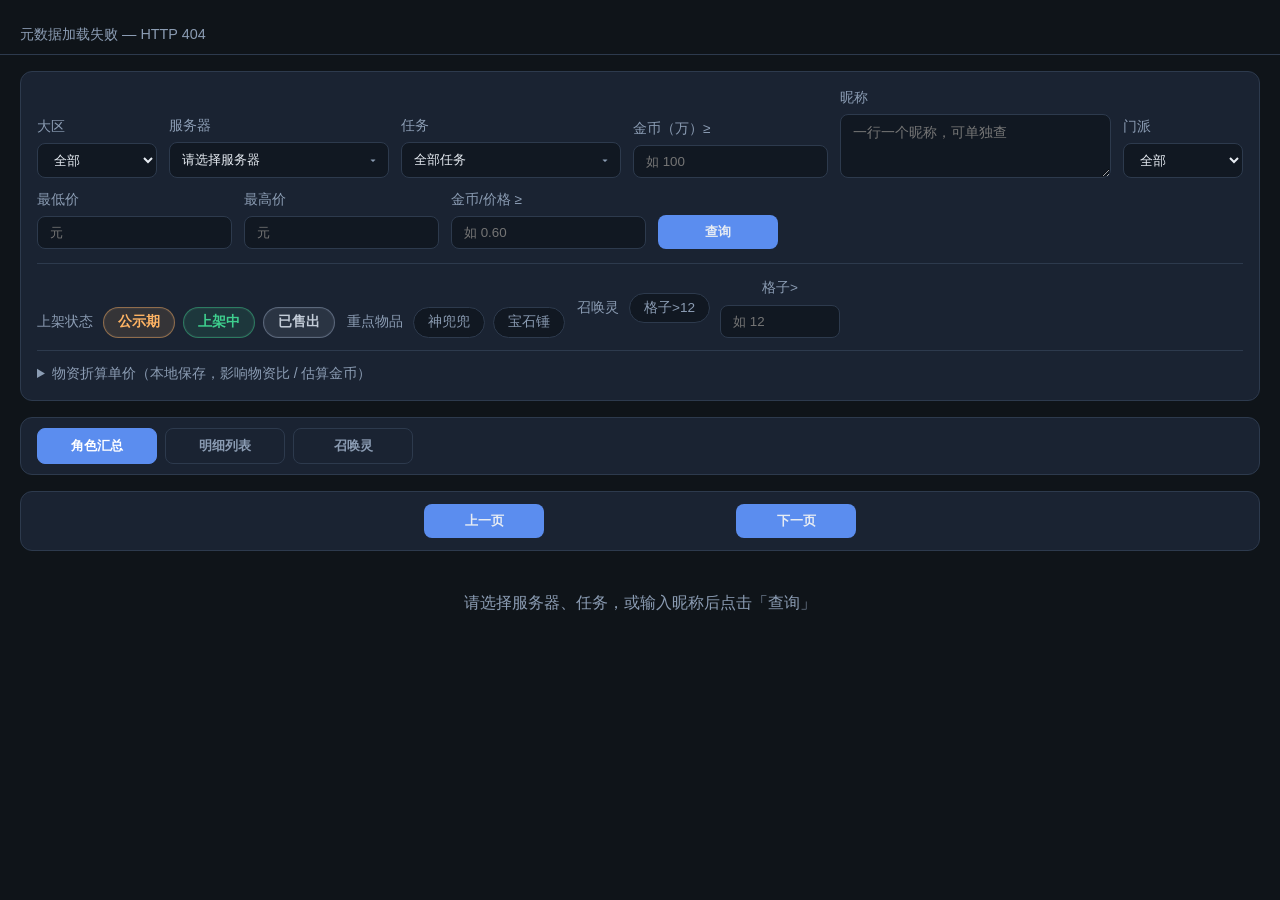
==== docs/index.html @ d7c96000 "feat: 昵称支持换行一次查多个 一行一个按或匹配，地址栏写成多个 name 参数。  Co-authored-by: Cursor <cursoragent@cursor.com>" ====
<!DOCTYPE html>
<html lang="zh-CN">
<head>
  <meta charset="UTF-8">
  <meta name="viewport" content="width=device-width, initial-scale=1.0, viewport-fit=cover">
  <meta name="mobile-web-app-capable" content="yes">
  <title>角色查询</title>
  <link rel="stylesheet" href="style.css">
  <script src="config.js"></script>
</head>
<body>
  <header class="header">
    <p id="meta">请选择服务器或任务，也可只输入昵称后查询。多个昵称换行。分享：<code>?task=任务key</code> 或 <code>?name=昵称</code></p>
  </header>

  <section class="filters card" id="filtersCard">
    <div class="filter-sheet-head mobile-only">
      <strong>筛选条件</strong>
      <button id="closeFilters" type="button" class="link-btn">完成</button>
    </div>
    <div class="row">
      <label>大区
        <select id="area">
          <option value="">全部</option>
        </select>
      </label>
      <label class="server-filter">
        服务器
        <div id="serverMulti" class="multiselect">
          <button
            id="serverMultiTrigger"
            type="button"
            class="multiselect-trigger"
            aria-haspopup="listbox"
            aria-expanded="false"
            aria-controls="serverList"
          >
            <span id="serverMultiLabel" class="multiselect-label">请选择服务器</span>
            <span class="multiselect-arrow" aria-hidden="true">▾</span>
          </button>
          <div id="serverMultiPanel" class="multiselect-panel" hidden>
            <div class="multiselect-search-wrap">
              <input
                id="serverSearch"
                type="search"
                class="multiselect-search"
                placeholder="搜索服务器（中文 / 拼音）"
                autocomplete="off"
                spellcheck="false"
                aria-label="搜索服务器"
              />
            </div>
            <div class="multiselect-toolbar">
              <button id="selectAllServers" type="button" class="link-btn">全选</button>
              <button id="clearServers" type="button" class="link-btn">清空</button>
            </div>
            <div id="serverList" class="multiselect-options" role="listbox" aria-multiselectable="true"></div>
          </div>
        </div>
      </label>
      <label class="server-filter">
        任务
        <div id="taskMulti" class="multiselect">
          <button
            id="taskMultiTrigger"
            type="button"
            class="multiselect-trigger"
            aria-haspopup="listbox"
            aria-expanded="false"
            aria-controls="taskList"
          >
            <span id="taskMultiLabel" class="multiselect-label">全部任务</span>
            <span class="multiselect-arrow" aria-hidden="true">▾</span>
          </button>
          <div id="taskMultiPanel" class="multiselect-panel" hidden>
            <div class="multiselect-toolbar">
              <button id="selectAllTasks" type="button" class="link-btn">全选</button>
              <button id="clearTasks" type="button" class="link-btn">清空</button>
            </div>
            <div id="taskList" class="multiselect-options" role="listbox" aria-multiselectable="true"></div>
          </div>
        </div>
      </label>
      <label>金币（万）≥<input id="goldMin" type="number" placeholder="如 100" step="1"></label>
      <label class="role-name-filter">昵称<textarea id="roleName" rows="2" placeholder="一行一个昵称，可单独查" autocomplete="off"></textarea></label>
      <label>门派
        <select id="school">
          <option value="">全部</option>
        </select>
      </label>
      <label>最低价<input id="priceMin" type="number" placeholder="元"></label>
      <label>最高价<input id="priceMax" type="number" placeholder="元"></label>
      <label>金币/价格 ≥<input id="ratioMin" type="number" placeholder="如 0.60" step="0.01" min="0"></label>
      <button id="searchBtn" type="button">查询</button>
    </div>
    <div class="row filter-chips-row">
      <div class="chip-group">
        <span class="chip-group-label">上架状态</span>
        <div class="chip-list" role="group" aria-label="上架状态">
          <button id="saleFairShow" type="button" class="chip chip-sale-fair" data-value="fair_show" aria-pressed="true">公示期</button>
          <button id="saleOnsale" type="button" class="chip chip-sale-onsale" data-value="onsale" aria-pressed="true">上架中</button>
          <button id="saleSold" type="button" class="chip chip-sale-sold" data-value="sold" aria-pressed="true">已售出</button>
        </div>
      </div>
      <div class="chip-group">
        <span class="chip-group-label">重点物品</span>
        <div class="chip-list" role="group" aria-label="重点物品">
          <button id="hasShendoudou" type="button" class="chip chip-item-shendoudou" aria-pressed="false">神兜兜</button>
          <button id="hasBaoshichui" type="button" class="chip chip-item-baoshichui" aria-pressed="false">宝石锤</button>
        </div>
      </div>
      <div class="chip-group">
        <span class="chip-group-label">召唤灵</span>
        <div class="chip-list" role="group" aria-label="宠物格子">
          <button id="petSlotGt12" type="button" class="chip chip-pet-slot" data-min="12" aria-pressed="false">格子&gt;12</button>
        </div>
        <label class="chip-inline-label">格子&gt;<input id="petSlotMin" type="number" placeholder="如 12" min="0" step="1"></label>
      </div>
    </div>
    <details class="material-prices" id="materialPricesPanel">
      <summary>物资折算单价（本地保存，影响物资比 / 估算金币）</summary>
      <div class="row material-prices-grid">
        <label>神兜兜（金币）<input id="priceShendoudou" type="number" min="0" step="1000"></label>
        <label>宝石锤（金币）<input id="priceBaoshichui" type="number" min="0" step="1000"></label>
        <label>金柳露（金币）<input id="priceJinliulu" type="number" min="0" step="1"></label>
        <label title="仓库物品中「{法宝名}·精华」，不含礼包">法宝·精华（金币）<input id="priceFabaoJinghua" type="number" min="0" step="1000"></label>
        <label>神兽（金币）<input id="priceShenshou" type="number" min="0" step="100000"></label>
        <label>纹饰（金币）<input id="priceWenshi" type="number" min="0" step="100"></label>
        <label>彩果（金币）<input id="priceCaiguo" type="number" min="0" step="100"></label>
        <label>召唤灵积分券（金币）<input id="pricePetTicket" type="number" min="0" step="100"></label>
        <label>定魂珠/金刚石（金币）<input id="priceDinghun" type="number" min="0" step="1000"></label>
        <label>中级符纸（金币）<input id="priceMidFushi" type="number" min="0" step="100"></label>
        <label>高级符纸（金币）<input id="priceHighFushi" type="number" min="0" step="100"></label>
        <label>物资比金柳露≥<input id="priceJinliuluMin" type="number" min="0" step="1" title="物资比中仅当金柳露数量达到该值才计入"></label>
        <button id="resetMaterialPrices" type="button" class="link-btn">恢复默认</button>
      </div>
    </details>
  </section>

  <section class="tabs card">
    <button class="tab active" data-tab="roles">角色汇总</button>
    <button class="tab" data-tab="details">明细列表</button>
    <button class="tab" data-tab="pets">召唤灵</button>
  </section>

  <section id="pagination" class="pagination card" hidden>
    <button id="prevPage" type="button">上一页</button>
    <span id="pageInfo"></span>
    <button id="nextPage" type="button">下一页</button>
  </section>

  <main>
    <div id="rolesPanel" class="panel active"></div>
    <div id="detailsPanel" class="panel"></div>
    <div id="petsPanel" class="panel"></div>
  </main>

  <div id="roleModal" class="modal" hidden>
    <div class="modal-backdrop" data-close></div>
    <div class="modal-dialog">
      <button class="modal-close" type="button" data-close aria-label="关闭">&times;</button>
      <div id="roleModalBody"></div>
    </div>
  </div>

  <div class="mobile-bar mobile-only">
    <button id="openFilters" type="button" class="mobile-bar-btn">筛选</button>
    <button id="searchBtnMobile" type="button" class="mobile-bar-btn primary">查询</button>
  </div>

  <script src="app.js"></script>
</body>
</html>
---- docs/style.css ----
:root {
  --bg: #0f1419;
  --card: #1a2332;
  --border: #2d3a4d;
  --text: #e7ecf3;
  --muted: #8b9cb3;
  --accent: #5b8def;
  --green: #3ecf8e;
}

* { box-sizing: border-box; }
body {
  margin: 0;
  font-family: -apple-system, BlinkMacSystemFont, "Segoe UI", sans-serif;
  background: var(--bg);
  color: var(--text);
  line-height: 1.5;
}

.header {
  padding: 24px 20px 8px;
  border-bottom: 1px solid var(--border);
}
.header h1 { margin: 0 0 6px; font-size: 1.4rem; }
.header p { margin: 0; color: var(--muted); font-size: 0.9rem; }
.muted { color: var(--muted); }

.card {
  margin: 16px 20px;
  padding: 16px;
  background: var(--card);
  border: 1px solid var(--border);
  border-radius: 12px;
}

.filters .row {
  display: flex;
  flex-wrap: wrap;
  gap: 12px;
  align-items: end;
}
.filters label {
  display: flex;
  flex-direction: column;
  gap: 6px;
  font-size: 0.85rem;
  color: var(--muted);
}
.filters input, .filters select, .filters textarea, button {
  padding: 8px 12px;
  border-radius: 8px;
  border: 1px solid var(--border);
  background: #111822;
  color: var(--text);
  min-width: 120px;
}
.filters textarea {
  min-width: 180px;
  min-height: 64px;
  resize: vertical;
  font: inherit;
  line-height: 1.4;
}
.role-name-filter {
  flex: 1 1 220px;
}
.server-filter {
  min-width: 180px;
  flex: 0 1 220px;
  position: relative;
}
.multiselect {
  position: relative;
}
.multiselect-trigger {
  width: 100%;
  min-width: 180px;
  display: flex;
  align-items: center;
  justify-content: space-between;
  gap: 8px;
  text-align: left;
  background: #111822;
  border: 1px solid var(--border);
  color: var(--text);
  font-weight: 500;
}
.multiselect-trigger[aria-expanded="true"] {
  border-color: var(--accent);
  box-shadow: 0 0 0 2px rgba(91, 141, 239, 0.2);
}
.multiselect-label {
  flex: 1;
  overflow: hidden;
  text-overflow: ellipsis;
  white-space: nowrap;
}
.multiselect-arrow {
  color: var(--muted);
  font-size: 0.75rem;
  flex-shrink: 0;
  transition: transform 0.15s ease;
}
.multiselect.open .multiselect-arrow {
  transform: rotate(180deg);
}
.multiselect-panel {
  position: absolute;
  top: calc(100% + 6px);
  left: 0;
  z-index: 30;
  min-width: 100%;
  width: max-content;
  max-width: min(360px, 90vw);
  background: var(--card);
  border: 1px solid var(--border);
  border-radius: 10px;
  box-shadow: 0 12px 32px rgba(0, 0, 0, 0.35);
  overflow: hidden;
}
.multiselect-search-wrap {
  padding: 8px 10px 0;
}
.multiselect-search {
  width: 100%;
  box-sizing: border-box;
  padding: 8px 10px;
  border-radius: 8px;
  border: 1px solid var(--border);
  background: #111822;
  color: var(--text);
  font-size: 0.9rem;
}
.multiselect-search:focus {
  outline: none;
  border-color: var(--accent);
  box-shadow: 0 0 0 2px rgba(91, 141, 239, 0.2);
}
.multiselect-search::placeholder {
  color: var(--muted);
}
.multiselect-option .option-main {
  display: flex;
  flex-direction: column;
  align-items: flex-start;
  gap: 2px;
  min-width: 0;
}
.multiselect-option .option-sub {
  font-size: 0.72rem;
  color: var(--muted);
  max-width: 100%;
  overflow: hidden;
  text-overflow: ellipsis;
  white-space: nowrap;
}
.multiselect-option mark.search-hit {
  background: rgba(91, 141, 239, 0.35);
  color: inherit;
  border-radius: 2px;
  padding: 0 1px;
}
.multiselect-empty {
  padding: 12px;
  text-align: center;
  color: var(--muted);
  font-size: 0.85rem;
}
.multiselect-toolbar {
  display: flex;
  gap: 10px;
  padding: 8px 12px;
  border-bottom: 1px solid var(--border);
  background: #111822;
}
.multiselect-options {
  display: flex;
  flex-direction: column;
  gap: 2px;
  max-height: 240px;
  overflow-y: auto;
  padding: 6px;
}
.multiselect-option {
  width: 100%;
  display: flex;
  align-items: center;
  justify-content: space-between;
  gap: 8px;
  padding: 8px 10px;
  border-radius: 8px;
  border: none;
  background: transparent;
  font-size: 0.88rem;
  color: var(--text);
  cursor: pointer;
  user-select: none;
  text-align: left;
  font-weight: 500;
}
.multiselect-option:hover {
  background: rgba(91, 141, 239, 0.12);
}
.multiselect-option.selected {
  background: rgba(91, 141, 239, 0.18);
  color: var(--accent);
}
.multiselect-check {
  opacity: 0;
  color: var(--accent);
  font-size: 0.82rem;
  flex-shrink: 0;
}
.multiselect-option.selected .multiselect-check {
  opacity: 1;
}
.link-btn {
  background: transparent;
  border: none;
  color: var(--accent);
  font-size: 0.78rem;
  font-weight: 500;
  padding: 0;
  min-width: auto;
}
.empty-hint {
  color: var(--muted);
  font-size: 0.85rem;
  padding: 10px 12px;
}
.sale-tag {
  display: inline-block;
  padding: 2px 8px;
  border-radius: 999px;
  font-size: 0.78rem;
  font-weight: 600;
  white-space: nowrap;
}
.sale-tag.fair_show {
  color: #ffb464;
  background: rgba(255, 180, 100, 0.15);
}
.sale-tag.onsale {
  color: #3ecf8e;
  background: rgba(62, 207, 142, 0.15);
}
.sale-tag.reviewing {
  color: #78c8ff;
  background: rgba(120, 200, 255, 0.15);
}
.sale-tag.sold {
  color: #9aa7b8;
  background: rgba(139, 156, 179, 0.16);
}
.sale-tag.unknown {
  color: var(--muted);
  background: rgba(139, 156, 179, 0.12);
}
.sale-time {
  font-size: 0.82rem;
  color: var(--muted);
  white-space: nowrap;
}
.sale-time.is-fair {
  color: #ffb464;
}
.sale-time.is-sold {
  color: #9aa7b8;
}
.sale-time.is-countdown {
  display: inline-block;
  padding: 2px 8px;
  border-radius: 999px;
  font-weight: 700;
  color: #3d2208;
  background: linear-gradient(135deg, #ffd48a, #ffb464);
}
.roles-table td.shenshou,
.detail-table td.shenshou { color: #f5c842; font-weight: 700; }
.shenshou-tag {
  display: inline-block;
  padding: 1px 6px;
  border-radius: 999px;
  font-size: 0.7rem;
  font-weight: 700;
  color: #1a1206;
  background: linear-gradient(135deg, #ffd76a, #f5b942);
}

.task-cell { min-width: 88px; }
.task-tags {
  display: flex;
  flex-wrap: wrap;
  gap: 4px;
}
.task-tag {
  display: inline-block;
  padding: 1px 6px;
  border-radius: 999px;
  font-size: 0.7rem;
  line-height: 1.4;
  color: #c5d8ff;
  background: rgba(91, 141, 239, 0.2);
  border: 1px solid rgba(91, 141, 239, 0.28);
}

.filter-chips-row {
  margin-top: 14px;
  padding-top: 14px;
  border-top: 1px solid var(--border);
  align-items: center;
  gap: 20px 28px;
}
.chip-group {
  display: flex;
  align-items: center;
  gap: 10px;
  flex-wrap: wrap;
}
.chip-group-label {
  color: var(--muted);
  font-size: 0.85rem;
  white-space: nowrap;
}
.chip-list {
  display: flex;
  gap: 8px;
  flex-wrap: wrap;
}
.chip {
  padding: 6px 14px;
  border-radius: 999px;
  border: 1px solid var(--border);
  background: #111822;
  color: var(--muted);
  font-size: 0.85rem;
  font-weight: 500;
  min-width: auto;
  line-height: 1.2;
  transition: background 0.15s ease, border-color 0.15s ease, color 0.15s ease, box-shadow 0.15s ease;
}
.chip:hover {
  opacity: 1;
  border-color: rgba(91, 141, 239, 0.45);
  color: var(--text);
}
.chip[aria-pressed="true"] {
  font-weight: 600;
  box-shadow: 0 0 0 1px rgba(255, 255, 255, 0.04) inset;
}
.chip-sale-fair[aria-pressed="true"] {
  color: #ffb464;
  border-color: rgba(255, 180, 100, 0.45);
  background: rgba(255, 180, 100, 0.12);
}
.chip-sale-onsale[aria-pressed="true"] {
  color: #3ecf8e;
  border-color: rgba(62, 207, 142, 0.45);
  background: rgba(62, 207, 142, 0.12);
}
.chip-sale-sold[aria-pressed="true"] {
  color: #c3ccd8;
  border-color: rgba(139, 156, 179, 0.5);
  background: rgba(139, 156, 179, 0.14);
}
.chip-item-shendoudou[aria-pressed="true"] {
  color: #ff8cc8;
  border-color: rgba(255, 120, 180, 0.45);
  background: rgba(255, 120, 180, 0.12);
}
.chip-item-baoshichui[aria-pressed="true"] {
  color: #78c8ff;
  border-color: rgba(120, 200, 255, 0.45);
  background: rgba(120, 200, 255, 0.12);
}

.chip-pet-slot[aria-pressed="true"] {
  color: #8cdc9f;
  border-color: rgba(140, 220, 160, 0.45);
  background: rgba(140, 220, 160, 0.12);
}

.chip-inline-label {
  display: inline-flex;
  align-items: center;
  gap: 0.35rem;
  font-size: 0.875rem;
  color: var(--muted);
}

.chip-inline-label input {
  width: 4.5rem;
}

.material-prices {
  margin-top: 0.75rem;
  padding-top: 0.75rem;
  border-top: 1px solid var(--border);
}

.material-prices summary {
  cursor: pointer;
  font-size: 0.875rem;
  color: var(--muted);
  user-select: none;
}

.material-prices-grid {
  margin-top: 0.75rem;
  flex-wrap: wrap;
  gap: 0.75rem 1rem;
}

.material-prices-grid label {
  min-width: 10rem;
}

.key-stats {
  padding: 14px 16px;
}
.key-stats-title {
  color: var(--muted);
  font-size: 0.85rem;
  margin-bottom: 10px;
}
.key-stats-grid {
  display: grid;
  grid-template-columns: repeat(auto-fit, minmax(140px, 1fr));
  gap: 12px;
}
.key-stat {
  background: #111822;
  border: 1px solid var(--border);
  border-radius: 10px;
  padding: 12px 14px;
}
.key-stat-label { color: var(--muted); font-size: 0.82rem; }
.key-stat-value { font-size: 1.3rem; font-weight: 700; margin-top: 4px; }
.key-stat-sub { color: var(--muted); font-size: 0.8rem; margin-top: 2px; }
.key-stat.shendoudou { border-color: rgba(255, 120, 180, 0.35); }
.key-stat.shendoudou .key-stat-value { color: #ff8cc8; }
.key-stat.baoshichui { border-color: rgba(120, 200, 255, 0.35); }
.key-stat.baoshichui .key-stat-value { color: #78c8ff; }
.key-stat.jinliulu { border-color: rgba(140, 220, 160, 0.35); }
.key-stat.jinliulu .key-stat-value { color: #8cdc9f; }
.key-stat.jinghua { border-color: rgba(200, 160, 255, 0.35); }
.key-stat.jinghua .key-stat-value { color: #c8a0ff; }
.key-stat.wuse-shi { border-color: rgba(255, 180, 100, 0.35); }
.key-stat.wuse-shi .key-stat-value { color: #ffb464; }
.tag.key-item.shendoudou { color: #ff8cc8; border-color: rgba(255, 120, 180, 0.35); }
.tag.key-item.baoshichui { color: #78c8ff; border-color: rgba(120, 200, 255, 0.35); }
.tag.key-item.wenshi { color: #e8c36a; border-color: rgba(232, 195, 106, 0.35); }
.tag.key-item.caiguo { color: #ff8a7a; border-color: rgba(255, 138, 122, 0.35); }
.tag.key-item.pet-ticket { color: #7ec8ff; border-color: rgba(126, 200, 255, 0.35); }
.tag.key-item.dinghun { color: #d4b4ff; border-color: rgba(212, 180, 255, 0.35); }
.tag.key-item.mid-fushi { color: #9ad0c6; border-color: rgba(154, 208, 198, 0.35); }
.tag.key-item.high-fushi { color: #f0c27a; border-color: rgba(240, 194, 122, 0.35); }
button {
  cursor: pointer;
  background: var(--accent);
  border: none;
  font-weight: 600;
}
button:hover { opacity: 0.9; }
.multiselect-trigger {
  background: #111822;
  border: 1px solid var(--border);
  font-weight: 500;
}
.multiselect-trigger:hover { opacity: 1; background: #151d28; }
.multiselect-option {
  background: transparent;
  border: none;
  font-weight: 500;
}
.multiselect-option:hover { opacity: 1; }
.chip {
  background: #111822;
  border: 1px solid var(--border);
  font-weight: 500;
}
.chip:hover { opacity: 1; }

.tabs { display: flex; gap: 8px; padding: 10px 16px; }
.tab {
  background: transparent;
  border: 1px solid var(--border);
  color: var(--muted);
}
.tab.active {
  background: var(--accent);
  color: #fff;
  border-color: var(--accent);
}

.panel { display: none; padding: 0 20px 40px; }
.panel.active { display: block; }

.table-wrap {
  overflow-x: auto;
  border: 1px solid var(--border);
  border-radius: 12px;
  background: var(--card);
}

table {
  width: 100%;
  border-collapse: collapse;
  table-layout: fixed;
  font-size: 0.88rem;
}
th, td {
  border-bottom: 1px solid var(--border);
  padding: 10px 10px;
  text-align: left;
  vertical-align: middle;
  overflow: hidden;
  text-overflow: ellipsis;
}
th { color: var(--muted); font-weight: 600; position: sticky; top: 0; background: var(--card); z-index: 1; white-space: nowrap; }
td { white-space: nowrap; }
th.sortable {
  cursor: pointer;
  user-select: none;
  color: var(--text);
  overflow: visible;
}
th.sortable:hover { color: var(--accent); }
th.sortable .sort-arrow {
  display: inline-block;
  margin-left: 4px;
  color: var(--muted);
  font-size: 0.72rem;
  opacity: 0.55;
  vertical-align: middle;
}
th.sortable:hover .sort-arrow { opacity: 0.85; }
th.sortable .sort-arrow.active {
  color: var(--accent);
  opacity: 1;
  font-weight: 700;
}
tr:hover td { background: rgba(91, 141, 239, 0.08); }

.roles-list { display: flex; flex-direction: column; gap: 12px; }

.list-summary {
  background: var(--card);
  border: 1px solid var(--border);
  border-radius: 12px;
  padding: 12px 14px;
}
.list-summary-title {
  color: var(--muted);
  font-size: 0.85rem;
  margin-bottom: 10px;
}
.list-summary-grid {
  display: grid;
  grid-template-columns: repeat(auto-fit, minmax(120px, 1fr));
  gap: 8px;
}
.list-summary-item {
  background: #111822;
  border: 1px solid var(--border);
  border-radius: 8px;
  padding: 8px 10px;
  display: flex;
  flex-direction: column;
  gap: 2px;
}
.list-summary-item .label { color: var(--muted); font-size: 0.78rem; }
.list-summary-item .value { font-size: 1.15rem; font-weight: 700; font-variant-numeric: tabular-nums; }
.list-summary-item .sub { color: var(--muted); font-size: 0.72rem; }
.list-summary-item.shendoudou .value { color: #ff8cc8; }
.list-summary-item.baoshichui .value { color: #78c8ff; }
.list-summary-item.jinliulu .value { color: #8cdc9f; }
.list-summary-item.jinghua .value { color: #c8a0ff; }
.list-summary-item.wuse-shi .value { color: #ffb464; }
.list-summary-item.wenshi .value { color: #e8c36a; }
.list-summary-item.caiguo .value { color: #ff8a7a; }
.list-summary-item.pet-ticket .value { color: #7ec8ff; }
.list-summary-item.dinghun .value { color: #d4b4ff; }
.list-summary-item.mid-fushi .value { color: #9ad0c6; }
.list-summary-item.high-fushi .value { color: #f0c27a; }

.roles-table { min-width: 2280px; table-layout: auto; }
.roles-table td.exp { color: #9ad0ff; font-variant-numeric: tabular-nums; }
.roles-table th.col-boost,
.roles-table td.col-boost { min-width: 132px; }
.boost-bars { display: flex; flex-direction: column; gap: 6px; }
.boost-bars.detail-boost { margin-top: 8px; max-width: 360px; }
.boost-bar {
  display: flex;
  align-items: center;
  gap: 6px;
  font-size: 0.72rem;
  color: var(--muted);
}
.boost-label { width: 2.2em; flex: 0 0 auto; }
.boost-track {
  flex: 1;
  height: 7px;
  border-radius: 99px;
  background: #111822;
  overflow: hidden;
  min-width: 56px;
}
.boost-fill {
  display: block;
  height: 100%;
  border-radius: 99px;
  background: linear-gradient(90deg, #5b8def, #7ec8ff);
}
.boost-fill.done { background: linear-gradient(90deg, #2f9e6a, #3ecf8e); }
.boost-pct { width: 2.4em; text-align: right; font-variant-numeric: tabular-nums; }
.roles-table td.name { font-weight: 600; white-space: normal; word-break: break-all; }
.roles-table th.num,
.roles-table td.num { text-align: right; font-variant-numeric: tabular-nums; }
.roles-table th.col-material-gold,
.roles-table td.col-material-gold {
  min-width: 180px;
  width: 180px;
  overflow: visible;
  text-overflow: clip;
  white-space: nowrap;
}
.roles-table th.col-material-ratio,
.roles-table td.col-material-ratio {
  min-width: 96px;
  overflow: visible;
  text-overflow: clip;
  white-space: nowrap;
}
.roles-table td.col-material-bump {
  color: #9ad0c6;
  font-weight: 600;
}
.roles-table td.price { color: var(--green); font-weight: 600; }
.roles-table td.gold { color: #f5c842; }
.roles-table td.xianyu { color: #7ec8ff; font-weight: 600; }
.roles-table td.freeze { color: #ff9f6b; }
.roles-table td.ratio { color: var(--accent); font-weight: 700; }
.roles-table td.material-gold { color: #ffd166; font-weight: 600; }
.roles-table td.item-jinliulu { color: #8cdc9f; }
.roles-table td.item-jinghua { color: #c8a0ff; }
.roles-table td.item-wuse-shi { color: #ffb464; }
.role-row { cursor: pointer; }
.role-row:focus { outline: 2px solid var(--accent); outline-offset: -2px; }

.data-table { min-width: 960px; }

.card-tags { display: flex; gap: 8px; flex-wrap: wrap; margin-bottom: 8px; }
.tag {
  display: inline-block;
  padding: 2px 8px;
  border-radius: 999px;
  font-size: 0.75rem;
  background: #111822;
  border: 1px solid var(--border);
  color: var(--muted);
}
.tag.gold { color: #f5c842; border-color: rgba(245, 200, 66, 0.35); }

.modal[hidden] { display: none; }
.modal {
  position: fixed;
  inset: 0;
  z-index: 100;
  display: flex;
  align-items: flex-start;
  justify-content: center;
  padding: 24px 16px;
  overflow-y: auto;
}
.modal-backdrop {
  position: fixed;
  inset: 0;
  background: rgba(0, 0, 0, 0.65);
}
.modal-dialog {
  position: relative;
  width: min(960px, 100%);
  margin: 0 auto 40px;
  background: var(--card);
  border: 1px solid var(--border);
  border-radius: 14px;
  padding: 20px 20px 24px;
  max-height: none;
}
.modal-close {
  position: absolute;
  top: 12px;
  right: 12px;
  width: 36px;
  height: 36px;
  padding: 0;
  min-width: 0;
  border-radius: 8px;
  background: #111822;
  border: 1px solid var(--border);
  color: var(--muted);
  font-size: 1.4rem;
  line-height: 1;
}
body.modal-open { overflow: hidden; }

.detail-header { padding-right: 40px; margin-bottom: 16px; }
.detail-header h2 { margin: 0 0 6px; font-size: 1.25rem; }
.detail-header .price { color: var(--green); font-size: 1.5rem; font-weight: 700; margin-bottom: 6px; }
.detail-header .sub { color: var(--muted); font-size: 0.88rem; }
.detail-header .official-link {
  display: inline-flex;
  align-items: center;
  gap: 4px;
  margin-top: 10px;
  padding: 6px 14px;
  border-radius: 8px;
  background: var(--green, #2fae6b);
  color: #fff;
  font-size: 0.85rem;
  font-weight: 600;
  text-decoration: none;
}
.detail-header .official-link:hover { filter: brightness(1.08); }

.detail-stats {
  display: grid;
  grid-template-columns: repeat(auto-fill, minmax(100px, 1fr));
  gap: 8px;
  margin-bottom: 16px;
}
.stat-item {
  background: #111822;
  border: 1px solid var(--border);
  border-radius: 8px;
  padding: 8px 10px;
}
.stat-item .label { color: var(--muted); font-size: 0.75rem; }
.stat-item .value { font-weight: 600; font-size: 0.95rem; }

.detail-section { margin-top: 18px; }
.detail-section h3 {
  margin: 0 0 10px;
  font-size: 0.95rem;
  color: var(--accent);
  border-bottom: 1px solid var(--border);
  padding-bottom: 6px;
}
.detail-section .subgroup {
  margin-bottom: 12px;
}
.detail-section .subgroup-title {
  color: var(--muted);
  font-size: 0.82rem;
  margin-bottom: 6px;
}
.detail-table { width: 100%; font-size: 0.85rem; }
.detail-table th { position: static; background: transparent; }
.detail-table td { word-break: break-word; }

.empty { color: var(--muted); padding: 24px; text-align: center; }

.pagination {
  display: flex;
  align-items: center;
  justify-content: center;
  gap: 16px;
  padding: 12px 16px;
}
.pagination button:disabled {
  opacity: 0.45;
  cursor: not-allowed;
}
#pageInfo {
  color: var(--muted);
  font-size: 0.9rem;
  min-width: 160px;
  text-align: center;
}

.mobile-only { display: none !important; }

@media (max-width: 768px) {
  .mobile-only { display: flex !important; }
  .filter-sheet-head.mobile-only {
    display: flex !important;
    align-items: center;
    justify-content: space-between;
    position: sticky;
    top: 0;
    z-index: 1;
    margin: -12px -12px 12px;
    padding: 12px;
    background: var(--card);
  }
  .filter-sheet-head .link-btn {
    min-height: 44px;
    min-width: 64px;
  }
  .desktop-only { display: none !important; }

  body {
    display: flex;
    flex-direction: column;
    min-height: 100%;
    padding-bottom: calc(68px + env(safe-area-inset-bottom));
  }
  html { height: 100%; }
  body.filters-open,
  body.modal-open { overflow: hidden; }

  .header {
    padding: 12px 12px 8px;
  }
  .header p {
    font-size: 0.82rem;
    line-height: 1.4;
  }
  .card {
    margin: 10px 12px;
    padding: 12px;
    border-radius: 10px;
  }

  .filters.card {
    display: none;
    position: fixed;
    inset: 0;
    z-index: 80;
    margin: 0;
    border-radius: 0;
    overflow: auto;
    overscroll-behavior: contain;
    padding: 12px 12px calc(88px + env(safe-area-inset-bottom));
  }
  .filters.card.is-open { display: block; }
  .filters .row {
    flex-direction: column;
    align-items: stretch;
    gap: 10px;
  }
  .filters label {
    font-size: 0.8rem;
  }
  .filters input,
  .filters select,
  .filters textarea,
  .multiselect-trigger,
  .multiselect-search {
    min-width: 0;
    width: 100%;
    font-size: 16px;
    min-height: 44px;
  }
  .filters textarea { min-height: 72px; }
  .filters #searchBtn { display: none; }
  .server-filter {
    min-width: 0;
    flex: none;
  }
  .multiselect-panel {
    position: fixed;
    inset: 12vh 0 0;
    top: 12vh;
    left: 0;
    width: 100%;
    max-width: none;
    min-width: 0;
    border-radius: 16px 16px 0 0;
    z-index: 90;
    box-shadow: 0 -8px 32px rgba(0, 0, 0, 0.45);
  }
  .multiselect-options {
    max-height: calc(88vh - 140px);
  }
  .multiselect-option {
    min-height: 44px;
    font-size: 1rem;
  }
  .filter-chips-row {
    flex-direction: column;
    align-items: stretch;
    gap: 12px;
  }
  .chip {
    min-height: 36px;
    padding: 8px 14px;
  }
  .chip-inline-label input {
    width: 5.5rem;
    font-size: 16px;
    min-height: 36px;
  }

  .tabs {
    position: sticky;
    top: 0;
    z-index: 6;
    margin: 10px 12px;
    padding: 6px;
    gap: 6px;
  }
  .tab {
    flex: 1;
    min-width: 0;
    min-height: 40px;
    padding: 8px 6px;
    font-size: 0.85rem;
  }

  main { order: 5; }
  .pagination {
    order: 10;
    margin: 10px 12px;
    gap: 10px;
  }
  .pagination button {
    min-width: 0;
    flex: 1;
    min-height: 40px;
    font-size: 16px;
  }
  #pageInfo {
    min-width: 0;
    flex: 1.4;
    font-size: 0.78rem;
  }

  .panel { padding: 0 12px 16px; }

  .list-summary-grid {
    grid-template-columns: repeat(2, 1fr);
  }
  .roles-list .table-wrap { display: none; }
  .role-cards,
  .data-cards {
    display: flex;
    flex-direction: column;
    gap: 10px;
  }
  .data-card {
    background: var(--card);
    border: 1px solid var(--border);
    border-radius: 12px;
    padding: 12px;
  }
  .data-card-title {
    font-weight: 700;
    font-size: 0.98rem;
  }
  .data-card-sub {
    color: var(--muted);
    font-size: 0.75rem;
    margin-top: 2px;
  }
  .mobile-sort {
    display: flex !important;
    flex-direction: row;
    align-items: center;
    justify-content: space-between;
    gap: 10px;
    margin-bottom: 10px;
    color: var(--muted);
    font-size: 0.85rem;
  }
  .mobile-sort select {
    flex: 1;
    min-width: 0;
    min-height: 40px;
    font-size: 16px;
    padding: 8px 10px;
    border-radius: 8px;
    border: 1px solid var(--border);
    background: #111822;
    color: var(--text);
  }
  .role-card {
    background: var(--card);
    border: 1px solid var(--border);
    border-radius: 12px;
    padding: 12px;
    cursor: pointer;
  }
  .role-card:focus {
    outline: 2px solid var(--accent);
    outline-offset: 2px;
  }
  .role-card-top {
    display: flex;
    justify-content: space-between;
    align-items: flex-start;
    gap: 10px;
  }
  .role-card-name {
    font-weight: 700;
    font-size: 1rem;
    line-height: 1.3;
  }
  .role-card-sub {
    color: var(--muted);
    font-size: 0.78rem;
    margin-top: 2px;
  }
  .role-card-price {
    color: var(--green);
    font-weight: 700;
    font-size: 1.2rem;
    flex-shrink: 0;
  }
  .role-card-meta {
    display: flex;
    align-items: center;
    gap: 8px;
    margin-top: 8px;
    flex-wrap: wrap;
  }
  .role-card-grid {
    display: grid;
    grid-template-columns: 1fr 1fr;
    gap: 6px 10px;
    margin-top: 10px;
  }
  .role-card-kv {
    background: #111822;
    border-radius: 8px;
    padding: 6px 8px;
  }
  .role-card-kv .k {
    color: var(--muted);
    font-size: 0.72rem;
  }
  .role-card-kv .v {
    font-weight: 600;
    font-size: 0.88rem;
  }
  .role-card-kv .v.gold { color: #f5c842; }
  .role-card-kv .v.ratio { color: var(--accent); }
  .role-card .boost-bars {
    margin-top: 10px;
  }
  .role-card-items {
    display: flex;
    flex-wrap: wrap;
    gap: 6px;
    margin-top: 8px;
  }

  .data-table { min-width: 720px; }
  .table-wrap {
    -webkit-overflow-scrolling: touch;
  }

  .modal {
    padding: 0;
    align-items: stretch;
  }
  .modal-dialog {
    width: 100%;
    min-height: 100%;
    margin: 0;
    border-radius: 0;
    padding: 16px 14px calc(24px + env(safe-area-inset-bottom));
  }
  .modal-close {
    width: 44px;
    height: 44px;
  }
  .detail-header h2 { font-size: 1.1rem; }
  .detail-header .official-link {
    min-height: 44px;
    width: 100%;
    justify-content: center;
    box-sizing: border-box;
  }
  .detail-stats {
    grid-template-columns: repeat(2, 1fr);
  }
  .detail-table,
  .detail-table thead,
  .detail-table tbody,
  .detail-table tr,
  .detail-table th,
  .detail-table td {
    display: block;
    width: 100%;
  }
  .detail-table thead { display: none; }
  .detail-table {
    overflow: visible;
  }
  .detail-table tr {
    background: #111822;
    border: 1px solid var(--border);
    border-radius: 8px;
    padding: 8px 10px;
    margin-bottom: 8px;
  }
  .detail-table td {
    white-space: normal;
    word-break: break-word;
    border: none;
    padding: 4px 0;
    display: grid;
    grid-template-columns: 3.2em 1fr;
    gap: 8px;
    align-items: start;
  }
  .detail-table td::before {
    content: attr(data-label);
    color: var(--muted);
    font-size: 0.75rem;
    line-height: 1.5;
  }

  body.filters-open .mobile-bar { z-index: 85; }
  .mobile-bar {
    position: fixed;
    left: 0;
    right: 0;
    bottom: 0;
    z-index: 70;
    display: flex !important;
    gap: 8px;
    padding: 8px 12px calc(8px + env(safe-area-inset-bottom));
    background: rgba(15, 20, 25, 0.94);
    border-top: 1px solid var(--border);
    backdrop-filter: blur(10px);
  }
  .mobile-bar-btn {
    flex: 1;
    min-width: 0;
    min-height: 44px;
    font-size: 16px;
    border-radius: 10px;
    background: #111822;
    border: 1px solid var(--border);
    color: var(--text);
  }
  .mobile-bar-btn.primary {
    background: var(--accent);
    border-color: var(--accent);
    color: #fff;
  }
}
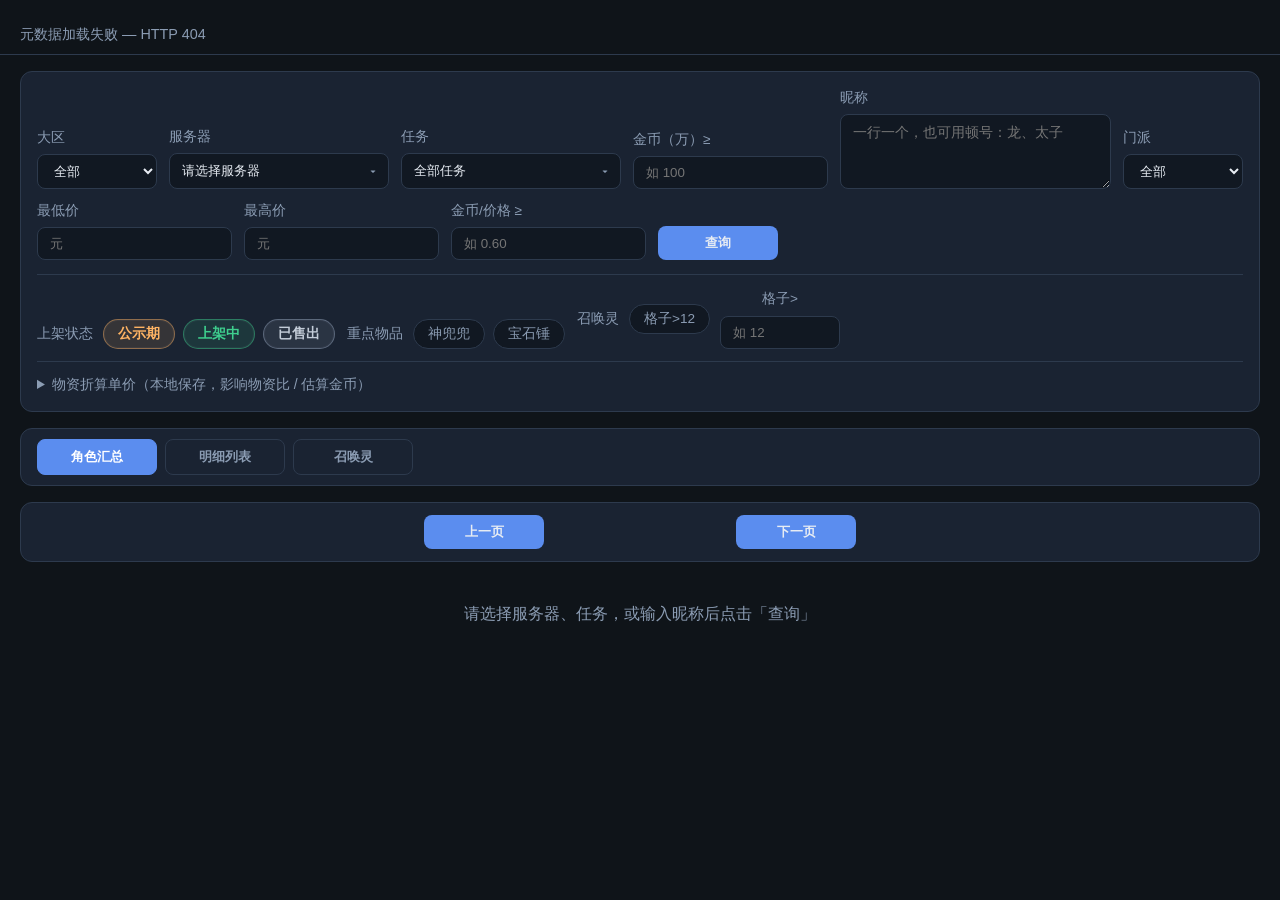
==== commit 1d911073: "feat: 昵称顿号分隔按多行拆开查询 粘贴「龙、太子」会拆成两行分别匹配。  Co-authored-by: Cursor <cursoragent@cursor.com>" ====
--- a/docs/index.html
+++ b/docs/index.html
@@ -82,7 +82,7 @@
         </div>
       </label>
       <label>金币（万）≥<input id="goldMin" type="number" placeholder="如 100" step="1"></label>
-      <label class="role-name-filter">昵称<textarea id="roleName" rows="2" placeholder="一行一个昵称，可单独查" autocomplete="off"></textarea></label>
+      <label class="role-name-filter">昵称<textarea id="roleName" rows="3" placeholder="一行一个，也可用顿号：龙、太子" autocomplete="off"></textarea></label>
       <label>门派
         <select id="school">
           <option value="">全部</option>
--- a/docs/style.css
+++ b/docs/style.css
@@ -632,6 +632,27 @@
   text-overflow: clip;
   white-space: nowrap;
 }
+.roles-table th.col-material-price,
+.roles-table td.col-material-price {
+  min-width: 88px;
+  white-space: nowrap;
+}
+.material-price-value {
+  color: #ffd166;
+  font-weight: 700;
+}
+.material-formula-table {
+  max-width: 420px;
+}
+.material-formula-table td,
+.material-formula-table th {
+  white-space: nowrap;
+}
+.material-formula-table .formula-total td {
+  border-top: 1px solid var(--border);
+  color: #ffd166;
+  font-weight: 700;
+}
 .roles-table td.col-material-bump {
   color: #9ad0c6;
   font-weight: 600;
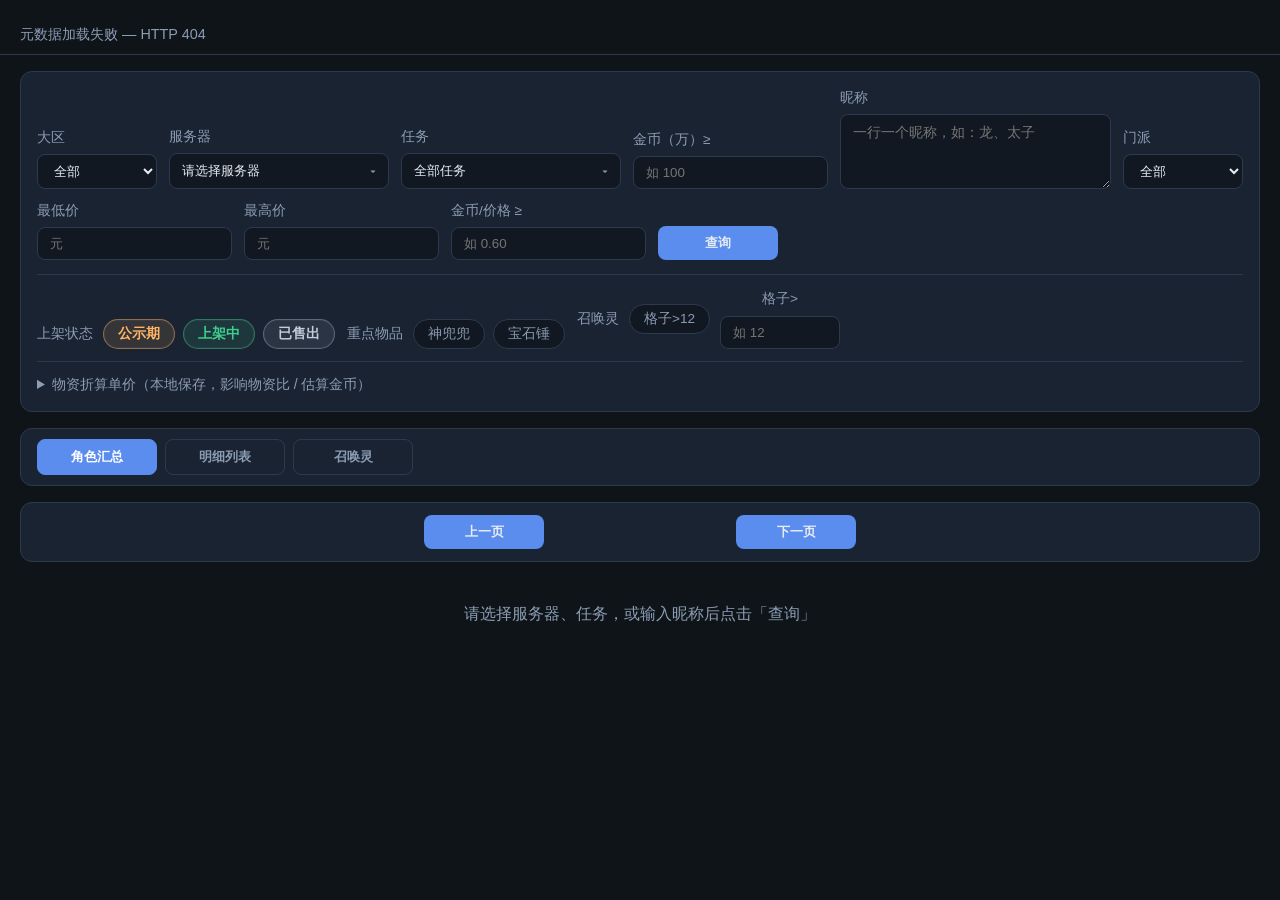
==== commit a3586f32: "fix: 昵称只按换行拆分，保留顿号原名 「龙、太子」是完整昵称，不再用逗号或顿号切开。  Co-authored-by: Cursor <cursoragent@cursor.com>" ====
--- a/docs/index.html
+++ b/docs/index.html
@@ -82,7 +82,7 @@
         </div>
       </label>
       <label>金币（万）≥<input id="goldMin" type="number" placeholder="如 100" step="1"></label>
-      <label class="role-name-filter">昵称<textarea id="roleName" rows="3" placeholder="一行一个，也可用顿号：龙、太子" autocomplete="off"></textarea></label>
+      <label class="role-name-filter">昵称<textarea id="roleName" rows="3" placeholder="一行一个昵称，如：龙、太子" autocomplete="off"></textarea></label>
       <label>门派
         <select id="school">
           <option value="">全部</option>
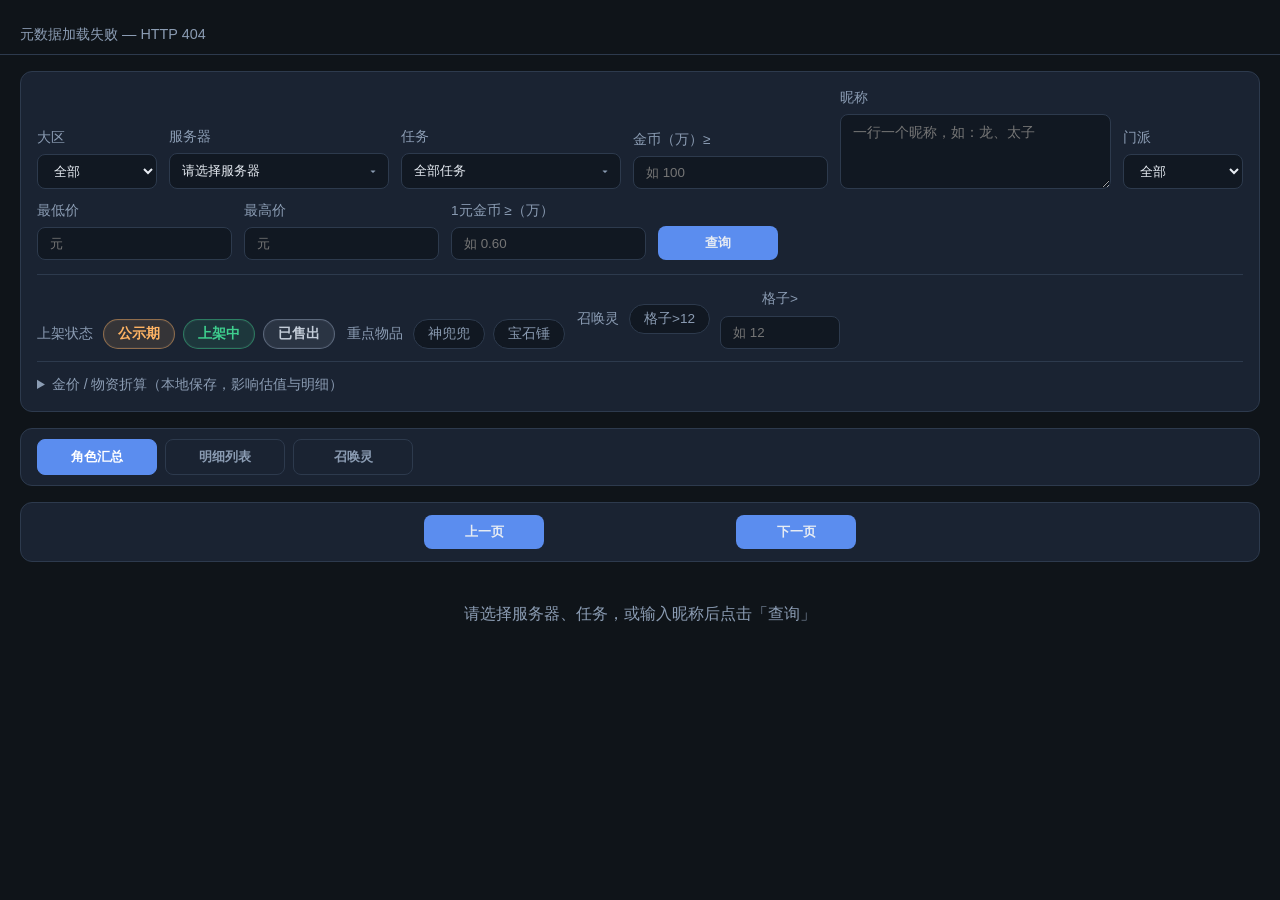
==== commit 3f1b6e4f: "feat: 1元金币/物资展示与可调金价估值 列表改为直接显示每元对应万金币，并支持金价（默认10000）动态折算金币估值与物资估值。  Co-authored-by: Cursor <cursora" ====
--- a/docs/index.html
+++ b/docs/index.html
@@ -90,7 +90,7 @@
       </label>
       <label>最低价<input id="priceMin" type="number" placeholder="元"></label>
       <label>最高价<input id="priceMax" type="number" placeholder="元"></label>
-      <label>金币/价格 ≥<input id="ratioMin" type="number" placeholder="如 0.60" step="0.01" min="0"></label>
+      <label>1元金币 ≥（万）<input id="ratioMin" type="number" placeholder="如 0.60" step="0.01" min="0" title="售价每1元至少对应多少万金币"></label>
       <button id="searchBtn" type="button">查询</button>
     </div>
     <div class="row filter-chips-row">
@@ -118,8 +118,9 @@
       </div>
     </div>
     <details class="material-prices" id="materialPricesPanel">
-      <summary>物资折算单价（本地保存，影响物资比 / 估算金币）</summary>
+      <summary>金价 / 物资折算（本地保存，影响估值与明细）</summary>
       <div class="row material-prices-grid">
+        <label title="1元人民币可换多少金币。估值=金币÷金价。默认10000即1元=1万金币">金价（1元=金币）<input id="priceGoldRate" type="number" min="1" step="100"></label>
         <label>神兜兜（金币）<input id="priceShendoudou" type="number" min="0" step="1000"></label>
         <label>宝石锤（金币）<input id="priceBaoshichui" type="number" min="0" step="1000"></label>
         <label>金柳露（金币）<input id="priceJinliulu" type="number" min="0" step="1"></label>
@@ -131,7 +132,7 @@
         <label>定魂珠/金刚石（金币）<input id="priceDinghun" type="number" min="0" step="1000"></label>
         <label>中级符纸（金币）<input id="priceMidFushi" type="number" min="0" step="100"></label>
         <label>高级符纸（金币）<input id="priceHighFushi" type="number" min="0" step="100"></label>
-        <label>物资比金柳露≥<input id="priceJinliuluMin" type="number" min="0" step="1" title="物资比中仅当金柳露数量达到该值才计入"></label>
+        <label>物资计金柳露≥<input id="priceJinliuluMin" type="number" min="0" step="1" title="物资估值中仅当金柳露数量达到该值才计入"></label>
         <button id="resetMaterialPrices" type="button" class="link-btn">恢复默认</button>
       </div>
     </details>
--- a/docs/style.css
+++ b/docs/style.css
@@ -634,12 +634,50 @@
 }
 .roles-table th.col-material-price,
 .roles-table td.col-material-price {
-  min-width: 88px;
+  min-width: 96px;
   white-space: nowrap;
+  overflow: visible;
+}
+.material-amount {
+  position: relative;
+  display: inline-flex;
+  align-items: center;
+  cursor: help;
 }
 .material-price-value {
   color: #ffd166;
   font-weight: 700;
+  border-bottom: 1px dashed rgba(255, 209, 102, 0.55);
+}
+.material-hover-tip {
+  position: fixed;
+  z-index: 1200;
+  min-width: 220px;
+  max-width: min(360px, calc(100vw - 16px));
+  padding: 10px 12px;
+  border: 1px solid var(--border);
+  border-radius: 10px;
+  background: #141a24;
+  box-shadow: 0 12px 32px rgba(0, 0, 0, 0.45);
+  pointer-events: none;
+  color: var(--text);
+  font-size: 0.82rem;
+}
+.material-hover-tip-title {
+  margin-bottom: 8px;
+  color: #ffd166;
+  font-weight: 700;
+}
+.material-hover-tip .material-formula-table {
+  width: 100%;
+  max-width: none;
+  margin: 0;
+}
+.material-hover-tip .material-formula-table th,
+.material-hover-tip .material-formula-table td {
+  padding: 4px 6px;
+  overflow: visible;
+  text-overflow: clip;
 }
 .material-formula-table {
   max-width: 420px;
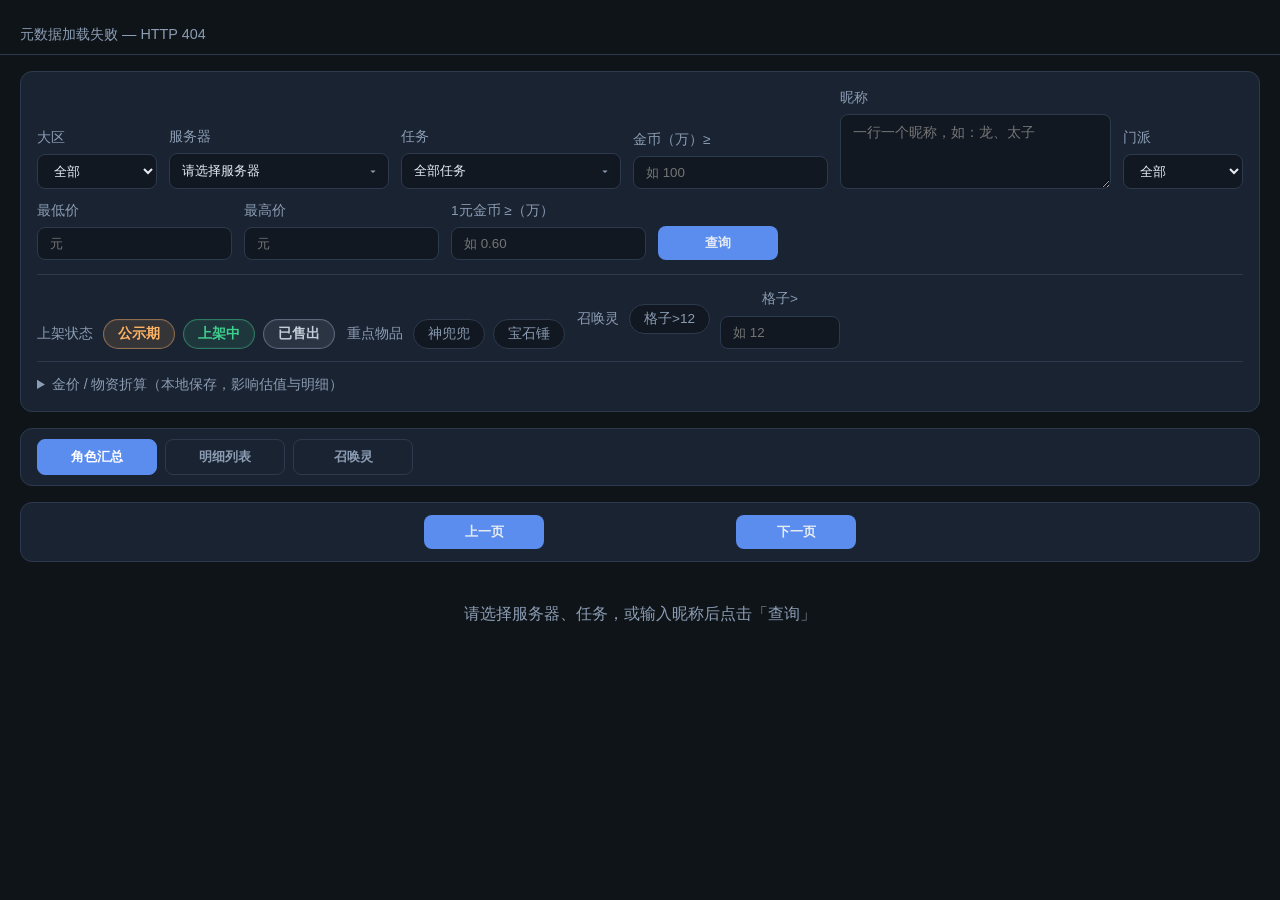
==== commit 32b414ab: "feat: 任务下拉支持模糊搜索 按中文 label / key 过滤任务列表（无需拼音）；顺带在列表与详情展示潜能果、乾元丹、经脉。  Co-authored-by: Cursor <cursora" ====
--- a/docs/index.html
+++ b/docs/index.html
@@ -73,6 +73,17 @@
             <span class="multiselect-arrow" aria-hidden="true">▾</span>
           </button>
           <div id="taskMultiPanel" class="multiselect-panel" hidden>
+            <div class="multiselect-search-wrap">
+              <input
+                id="taskSearch"
+                type="search"
+                class="multiselect-search"
+                placeholder="搜索任务（中文 / key）"
+                autocomplete="off"
+                spellcheck="false"
+                aria-label="搜索任务"
+              />
+            </div>
             <div class="multiselect-toolbar">
               <button id="selectAllTasks" type="button" class="link-btn">全选</button>
               <button id="clearTasks" type="button" class="link-btn">清空</button>
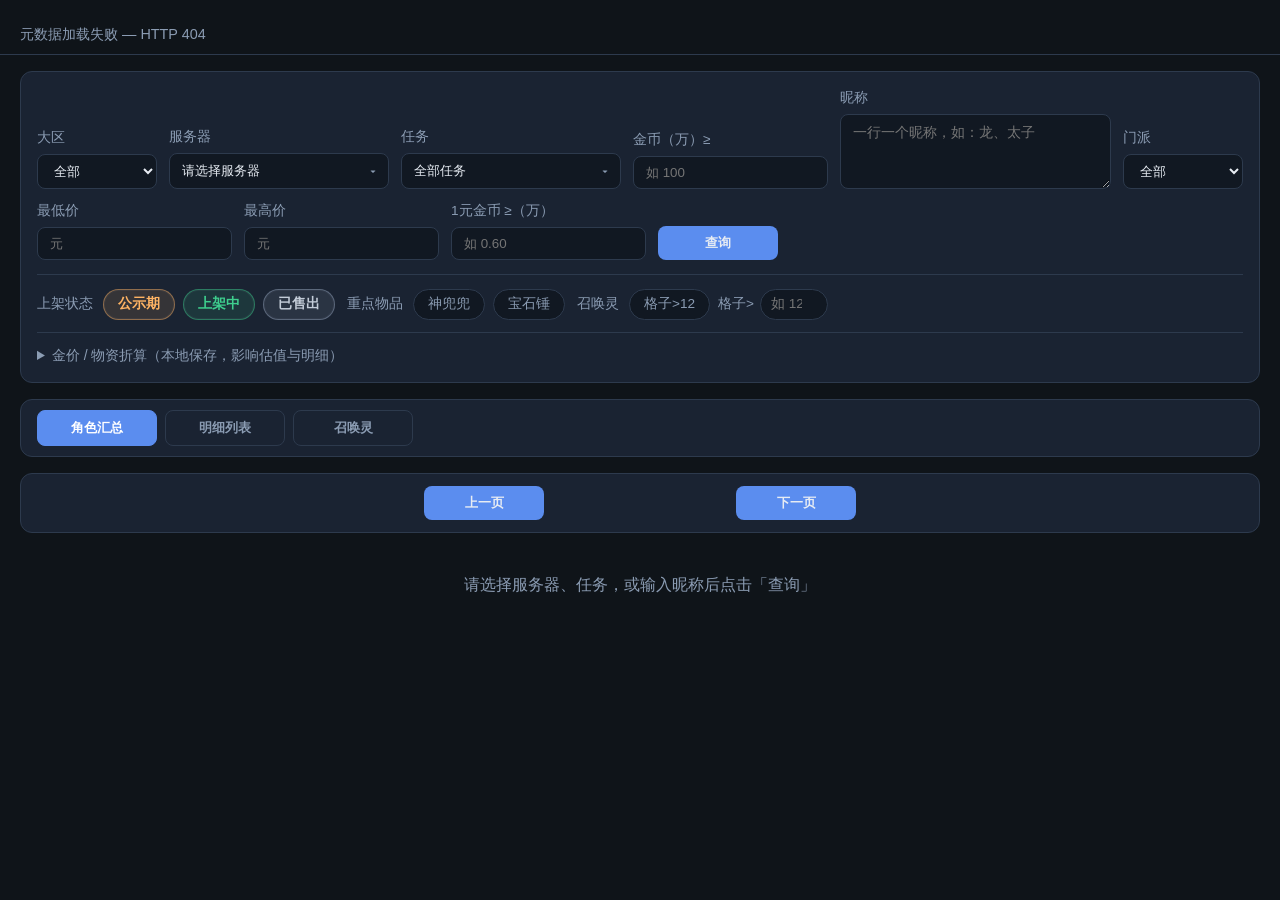
==== commit 18bc0a60: "fix: 召唤灵格子筛选项改为横排对齐 避免被 .filters label 纵向样式带偏，快捷 chip 与自定义输入同一行。  Co-authored-by: Cursor <cursoragen" ====
--- a/docs/index.html
+++ b/docs/index.html
@@ -124,8 +124,11 @@
         <span class="chip-group-label">召唤灵</span>
         <div class="chip-list" role="group" aria-label="宠物格子">
           <button id="petSlotGt12" type="button" class="chip chip-pet-slot" data-min="12" aria-pressed="false">格子&gt;12</button>
+          <label class="chip-inline-label" for="petSlotMin">
+            <span class="chip-inline-prefix">格子&gt;</span>
+            <input id="petSlotMin" type="number" placeholder="如 12" min="0" step="1" inputmode="numeric">
+          </label>
         </div>
-        <label class="chip-inline-label">格子&gt;<input id="petSlotMin" type="number" placeholder="如 12" min="0" step="1"></label>
       </div>
     </div>
     <details class="material-prices" id="materialPricesPanel">
--- a/docs/style.css
+++ b/docs/style.css
@@ -268,12 +268,31 @@
   color: #9aa7b8;
 }
 .sale-time.is-countdown {
-  display: inline-block;
-  padding: 2px 8px;
-  border-radius: 999px;
+  display: inline-flex;
+  flex-direction: column;
+  align-items: flex-start;
+  gap: 2px;
+  max-width: 100%;
+  box-sizing: border-box;
+  padding: 3px 8px;
+  border-radius: 10px;
   font-weight: 700;
   color: #3d2208;
   background: linear-gradient(135deg, #ffd48a, #ffb464);
+  white-space: normal;
+  line-height: 1.25;
+}
+.sale-time.is-countdown .sale-time-main {
+  white-space: nowrap;
+}
+.sale-time.is-countdown .sale-time-sub {
+  font-size: 0.72rem;
+  font-weight: 600;
+  opacity: 0.9;
+  white-space: nowrap;
+}
+.stat-item .sale-time.is-countdown {
+  width: 100%;
 }
 .roles-table td.shenshou,
 .detail-table td.shenshou { color: #f5c842; font-weight: 700; }
@@ -380,16 +399,33 @@
   background: rgba(140, 220, 160, 0.12);
 }
 
+.filters label.chip-inline-label,
 .chip-inline-label {
   display: inline-flex;
+  flex-direction: row;
   align-items: center;
-  gap: 0.35rem;
-  font-size: 0.875rem;
-  color: var(--muted);
-}
-
+  gap: 6px;
+  margin: 0;
+  padding: 0;
+  font-size: 0.85rem;
+  color: var(--muted);
+  white-space: nowrap;
+  line-height: 1.2;
+}
+
+.chip-inline-prefix {
+  flex: 0 0 auto;
+}
+
+.filters label.chip-inline-label input,
 .chip-inline-label input {
-  width: 4.5rem;
+  width: 4.25rem;
+  min-width: 0;
+  padding: 6px 10px;
+  border-radius: 999px;
+  font-size: 0.85rem;
+  line-height: 1.2;
+  box-sizing: border-box;
 }
 
 .material-prices {
@@ -794,9 +830,19 @@
   border: 1px solid var(--border);
   border-radius: 8px;
   padding: 8px 10px;
+  min-width: 0;
+  overflow: hidden;
 }
 .stat-item .label { color: var(--muted); font-size: 0.75rem; }
-.stat-item .value { font-weight: 600; font-size: 0.95rem; }
+.stat-item .value {
+  font-weight: 600;
+  font-size: 0.95rem;
+  min-width: 0;
+  overflow-wrap: anywhere;
+}
+.stat-item:has(.sale-time.is-countdown) {
+  grid-column: span 2;
+}
 
 .detail-section { margin-top: 18px; }
 .detail-section h3 {
@@ -946,8 +992,15 @@
     min-height: 36px;
     padding: 8px 14px;
   }
+  .filters label.chip-inline-label,
+  .chip-inline-label {
+    width: auto;
+    align-self: center;
+  }
+  .filters label.chip-inline-label input,
   .chip-inline-label input {
-    width: 5.5rem;
+    width: 5rem;
+    min-width: 5rem;
     font-size: 16px;
     min-height: 36px;
   }
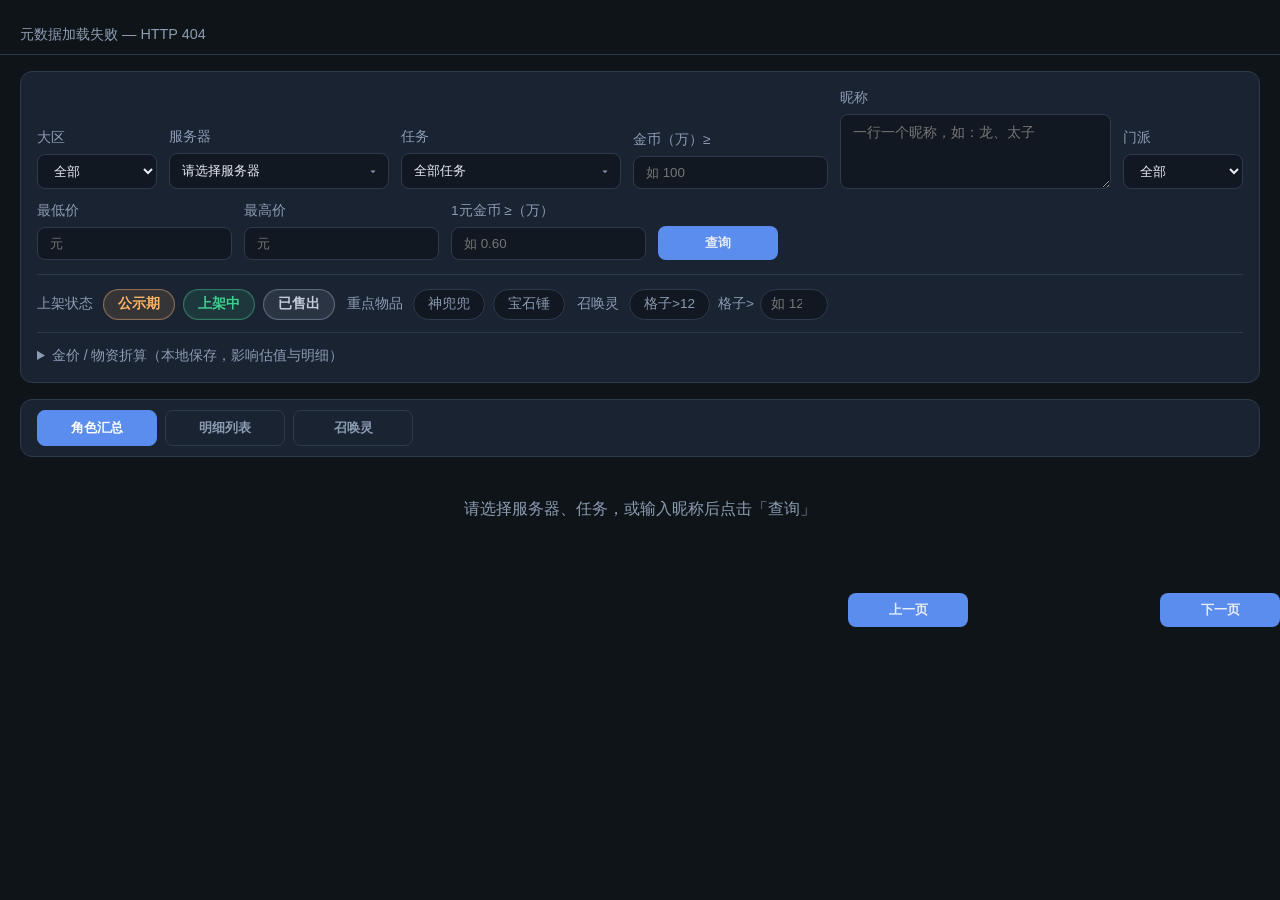
==== commit 973eebd8: "feat: 列表加价/还价估值，汇总与翻页下移 去掉经验列与直升标签文案；金币估值后展示 +10/20/50% 与可输入还价估值；汇总置底、翻页靠右。  Co-authored-by: Cursor " ====
--- a/docs/index.html
+++ b/docs/index.html
@@ -134,7 +134,7 @@
     <details class="material-prices" id="materialPricesPanel">
       <summary>金价 / 物资折算（本地保存，影响估值与明细）</summary>
       <div class="row material-prices-grid">
-        <label title="1元人民币可换多少金币。估值=金币÷金价。默认10000即1元=1万金币">金价（1元=金币）<input id="priceGoldRate" type="number" min="1" step="100"></label>
+        <label title="1元人民币可换多少金币。金币估值=物资金币÷金价。默认10000即1元=1万金币">金价（1元=金币）<input id="priceGoldRate" type="number" min="1" step="100"></label>
         <label>神兜兜（金币）<input id="priceShendoudou" type="number" min="0" step="1000"></label>
         <label>宝石锤（金币）<input id="priceBaoshichui" type="number" min="0" step="1000"></label>
         <label>金柳露（金币）<input id="priceJinliulu" type="number" min="0" step="1"></label>
@@ -146,7 +146,7 @@
         <label>定魂珠/金刚石（金币）<input id="priceDinghun" type="number" min="0" step="1000"></label>
         <label>中级符纸（金币）<input id="priceMidFushi" type="number" min="0" step="100"></label>
         <label>高级符纸（金币）<input id="priceHighFushi" type="number" min="0" step="100"></label>
-        <label>物资计金柳露≥<input id="priceJinliuluMin" type="number" min="0" step="1" title="物资估值中仅当金柳露数量达到该值才计入"></label>
+        <label>物资计金柳露≥<input id="priceJinliuluMin" type="number" min="0" step="1" title="金币估值中仅当金柳露数量达到该值才计入"></label>
         <button id="resetMaterialPrices" type="button" class="link-btn">恢复默认</button>
       </div>
     </details>
@@ -158,17 +158,19 @@
     <button class="tab" data-tab="pets">召唤灵</button>
   </section>
 
-  <section id="pagination" class="pagination card" hidden>
-    <button id="prevPage" type="button">上一页</button>
-    <span id="pageInfo"></span>
-    <button id="nextPage" type="button">下一页</button>
-  </section>
-
   <main>
     <div id="rolesPanel" class="panel active"></div>
     <div id="detailsPanel" class="panel"></div>
     <div id="petsPanel" class="panel"></div>
   </main>
+
+  <div id="paginationHost" class="pagination-host">
+    <section id="pagination" class="pagination card" hidden>
+      <button id="prevPage" type="button">上一页</button>
+      <span id="pageInfo"></span>
+      <button id="nextPage" type="button">下一页</button>
+    </section>
+  </div>
 
   <div id="roleModal" class="modal" hidden>
     <div class="modal-backdrop" data-close></div>
--- a/docs/style.css
+++ b/docs/style.css
@@ -533,15 +533,19 @@
 .panel.active { display: block; }
 
 .table-wrap {
-  overflow-x: auto;
+  overflow: auto;
   border: 1px solid var(--border);
   border-radius: 12px;
   background: var(--card);
 }
+.roles-list .table-wrap {
+  max-height: calc(100vh - 200px);
+}
 
 table {
   width: 100%;
-  border-collapse: collapse;
+  border-collapse: separate;
+  border-spacing: 0;
   table-layout: fixed;
   font-size: 0.88rem;
 }
@@ -553,7 +557,16 @@
   overflow: hidden;
   text-overflow: ellipsis;
 }
-th { color: var(--muted); font-weight: 600; position: sticky; top: 0; background: var(--card); z-index: 1; white-space: nowrap; }
+th {
+  color: var(--muted);
+  font-weight: 600;
+  position: sticky;
+  top: 0;
+  background: var(--card);
+  z-index: 3;
+  white-space: nowrap;
+  box-shadow: 0 1px 0 var(--border);
+}
 td { white-space: nowrap; }
 th.sortable {
   cursor: pointer;
@@ -623,7 +636,7 @@
 .roles-table { min-width: 2280px; table-layout: auto; }
 .roles-table td.exp { color: #9ad0ff; font-variant-numeric: tabular-nums; }
 .roles-table th.col-boost,
-.roles-table td.col-boost { min-width: 132px; }
+.roles-table td.col-boost { min-width: 110px; }
 .boost-bars { display: flex; flex-direction: column; gap: 6px; }
 .boost-bars.detail-boost { margin-top: 8px; max-width: 360px; }
 .boost-bar {
@@ -633,6 +646,7 @@
   font-size: 0.72rem;
   color: var(--muted);
 }
+.boost-bar.no-label { gap: 4px; }
 .boost-label { width: 2.2em; flex: 0 0 auto; }
 .boost-track {
   flex: 1;
@@ -650,6 +664,72 @@
 }
 .boost-fill.done { background: linear-gradient(90deg, #2f9e6a, #3ecf8e); }
 .boost-pct { width: 2.4em; text-align: right; font-variant-numeric: tabular-nums; }
+
+.roles-table th.col-markup,
+.roles-table td.col-markup { min-width: 96px; white-space: normal; }
+.markup-values {
+  display: flex;
+  flex-direction: column;
+  gap: 2px;
+  font-size: 0.72rem;
+  line-height: 1.25;
+  font-variant-numeric: tabular-nums;
+}
+.markup-row {
+  display: flex;
+  justify-content: space-between;
+  gap: 8px;
+  color: var(--muted);
+}
+.markup-row .v { color: var(--accent); font-weight: 600; }
+
+.roles-table th.col-bargain,
+.roles-table td.col-bargain { min-width: 108px; white-space: normal; }
+.bargain-cell {
+  display: flex;
+  flex-direction: column;
+  gap: 4px;
+  align-items: stretch;
+}
+.bargain-input {
+  width: 100%;
+  min-width: 72px;
+  max-width: 110px;
+  padding: 4px 6px;
+  border-radius: 6px;
+  border: 1px solid var(--border);
+  background: #111822;
+  color: var(--text);
+  font-size: 0.78rem;
+  font-variant-numeric: tabular-nums;
+}
+.bargain-value {
+  font-size: 0.72rem;
+  color: var(--accent);
+  font-weight: 600;
+  font-variant-numeric: tabular-nums;
+}
+
+.roles-footer {
+  display: flex;
+  justify-content: flex-end;
+  align-items: center;
+  width: 100%;
+}
+.roles-pagination-host,
+.pagination-host {
+  display: flex;
+  justify-content: flex-end;
+  width: 100%;
+}
+.roles-footer .pagination,
+.pagination-host .pagination {
+  margin: 0;
+  justify-content: flex-end;
+  background: transparent;
+  border: none;
+  padding: 8px 0;
+}
 .roles-table td.name { font-weight: 600; white-space: normal; word-break: break-all; }
 .roles-table th.num,
 .roles-table td.num { text-align: right; font-variant-numeric: tabular-nums; }
@@ -869,7 +949,7 @@
 .pagination {
   display: flex;
   align-items: center;
-  justify-content: center;
+  justify-content: flex-end;
   gap: 16px;
   padding: 12px 16px;
 }
@@ -1022,10 +1102,19 @@
   }
 
   main { order: 5; }
+  .pagination-host,
+  .roles-footer {
+    order: 10;
+  }
   .pagination {
-    order: 10;
     margin: 10px 12px;
     gap: 10px;
+    justify-content: stretch;
+  }
+  .roles-footer .pagination,
+  .pagination-host .pagination {
+    width: 100%;
+    justify-content: stretch;
   }
   .pagination button {
     min-width: 0;
